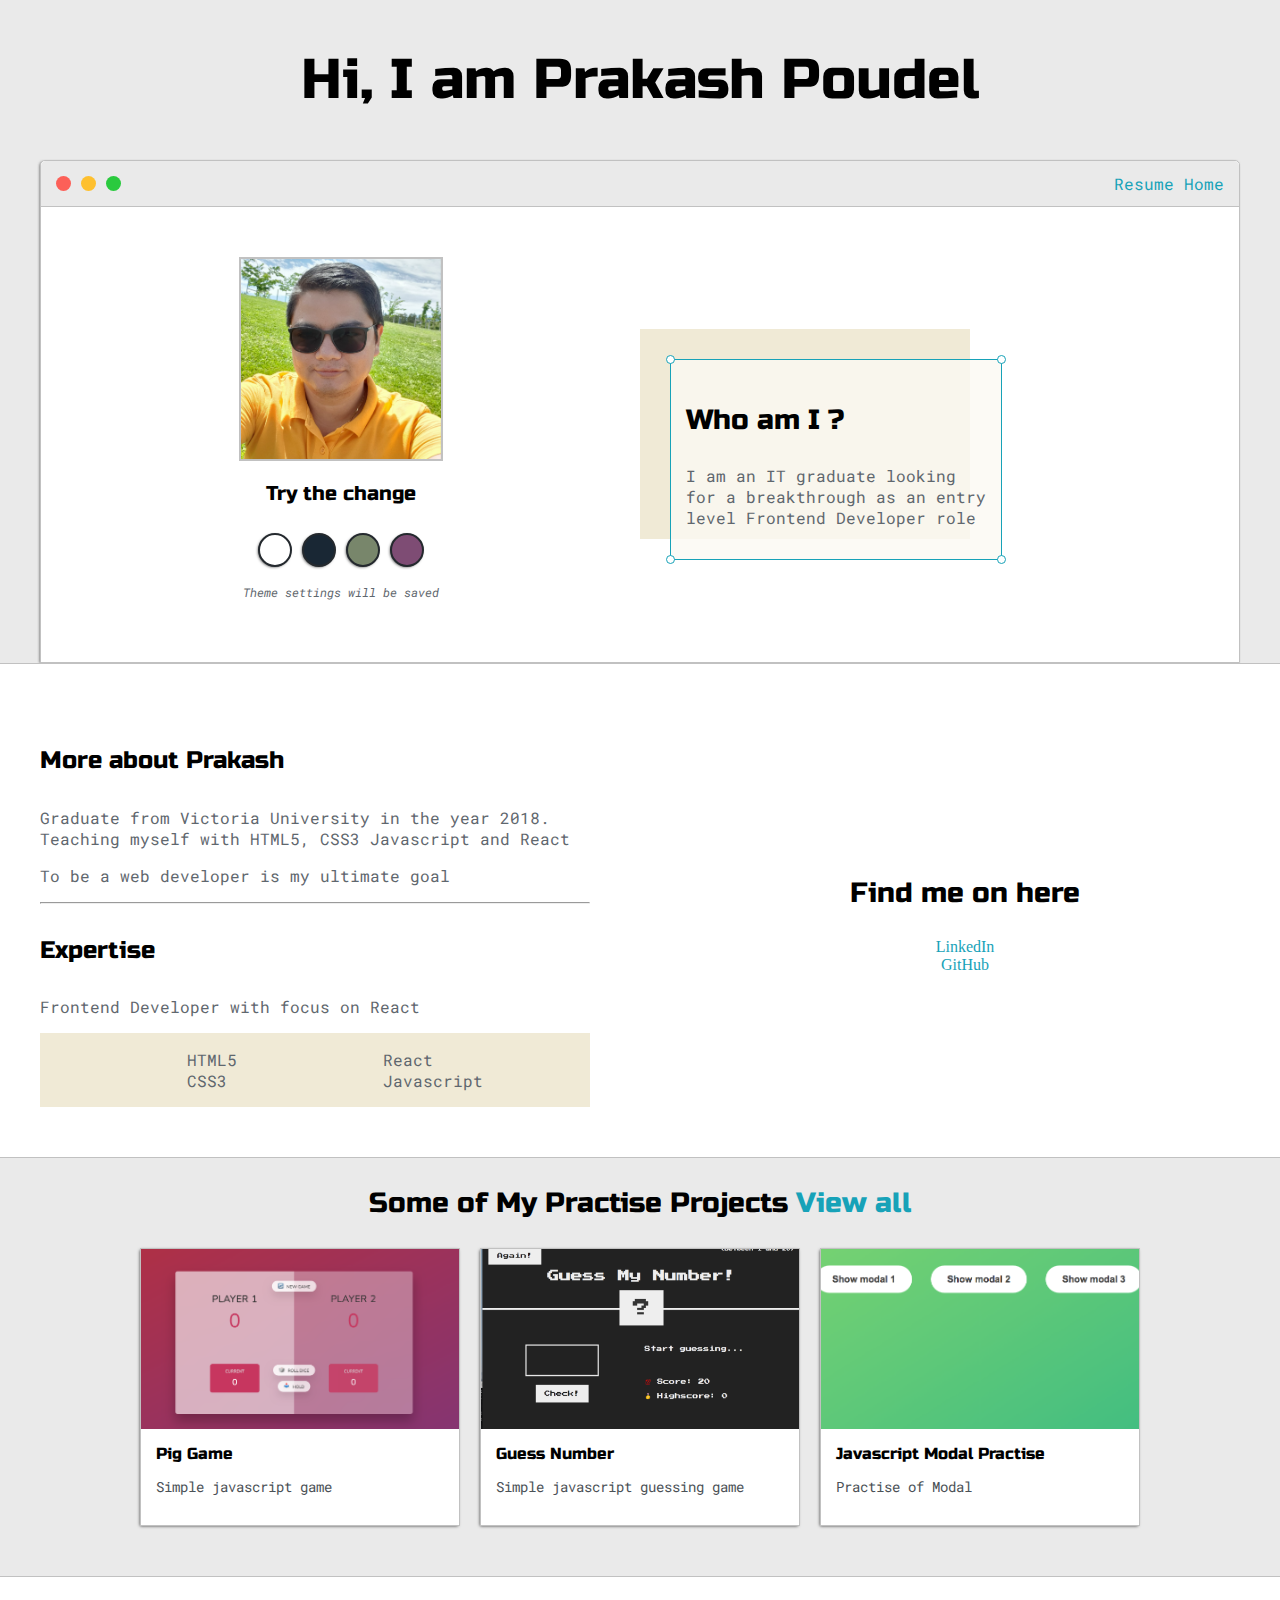
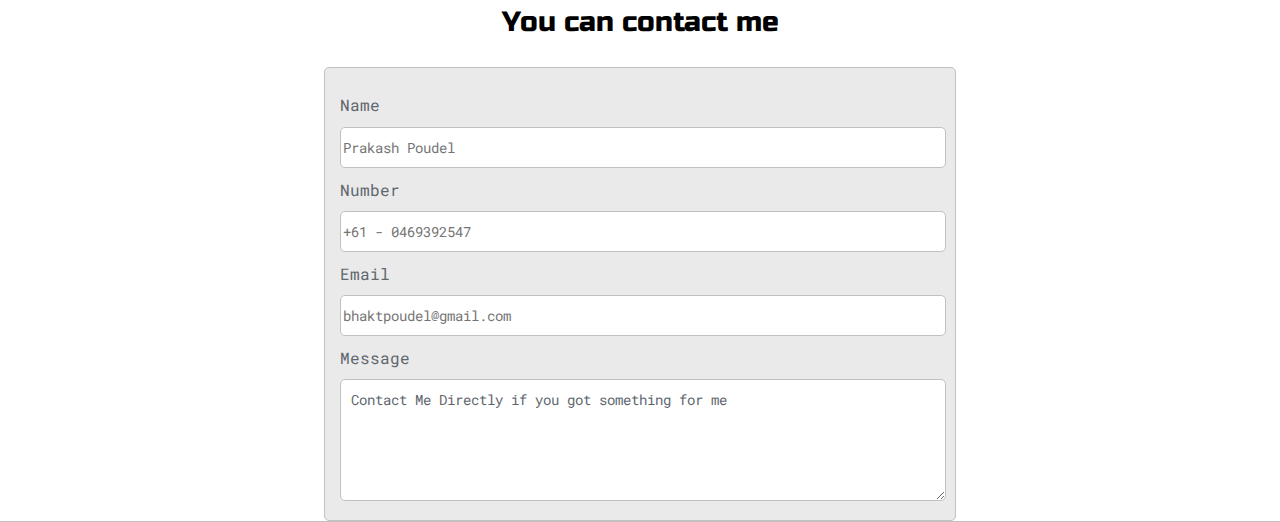
==== index.html @ c62d7d96 "Update index.html" ====
<!DOCTYPE html>
<html lang="en">
  <head>
    <meta charset="UTF-8" />
    <meta http-equiv="X-UA-Compatible" content="IE=edge" />
    <meta
      name="viewport"
      content="width=device-width, initial-scale=1.0, maximum-scale=1, minimum-scale=1"
    />
    <title>Prakash Poudel</title>

    <link rel="preconnect" href="https://fonts.gstatic.com" />
    <link
      href="https://fonts.googleapis.com/css2?family=Russo+One&display=swap"
      rel="stylesheet"
    />

    <link
      href="https://fonts.googleapis.com/css2?family=Roboto+Mono:wght@500&family=Russo+One&display=swap"
      rel="stylesheet"
    />

    <link rel="stylesheet" type="text/css" href="default.css" />
    <link id="theme-style" rel="stylesheet" type="text/css" href="" />
  </head>
  <body>
    <section class="s1">
      <div class="main-container">
        <div class="greeting-wrapper">
          <h1>Hi, I am Prakash Poudel</h1>
        </div>

        <div class="intro-wrapper">
          <div class="nav-wrapper">
            <div class="dots-wrapper">
              <div id="dot-1" class="browser-dot"></div>
              <div id="dot-2" class="browser-dot"></div>
              <div id="dot-3" class="browser-dot"></div>
            </div>
            <ul id="navigation">
              <li>
                <a href="PrakashPoudelResume.pdf" target="_blank">Resume</a>
                <a href="#">Home</a>
              </li>
            </ul>
          </div>
          <div class="left-column">
            <img id="profile_pic" src="images/prakashpoudel.jpeg" />
            <h5 style="text-align: center; line-height: 0">Try the change</h5>
            <div id="theme-options-wrapper">
              <div data-mode="light" id="light-mode" class="theme-dot"></div>
              <div data-mode="blue" id="blue-mode" class="theme-dot"></div>
              <div data-mode="green" id="green-mode" class="theme-dot"></div>
              <div data-mode="purple" id="purple-mode" class="theme-dot"></div>
            </div>
            <p id="settings-note">Theme settings will be saved</p>
          </div>
          <div class="right-column">
            <div id="preview-shadow">
              <div id="preview">
                <div id="corner-tl" class="corner"></div>
                <div id="corner-tr" class="corner"></div>
                <h3>Who am I ?</h3>
                <p>
                  I am an IT graduate looking for a breakthrough as an entry
                  level Frontend Developer role
                </p>
                <div id="corner-br" class="corner"></div>
                <div id="corner-bl" class="corner"></div>
              </div>
            </div>
          </div>
        </div>
      </div>
    </section>

    <section class="s2">
      <div class="main-container">
        <div class="about-wrapper">
          <div class="about-me">
            <h4>More about Prakash</h4>
            <p>
              Graduate from Victoria University in the year 2018. Teaching
              myself with HTML5, CSS3 Javascript and React
            </p>
            <p>To be a web developer is my ultimate goal</p>

            <hr />
            <h4>Expertise</h4>
            <p>Frontend Developer with focus on React</p>
            <div id="skills">
              <ul>
                <li>HTML5</li>
                <li>CSS3</li>
              </ul>
              <ul>
                <li>React</li>
                <li>Javascript</li>
              </ul>
            </div>
          </div>
          <div class="social-links">
            <h3>Find me on here</h3>
            <a href="https://www.linkedin.com/in/prakashpoudel/" target="_blank"
              >LinkedIn</a
            >
            <a href="https://github.com/redprakash" target="_blank">GitHub</a>
            <!-- <img src="images/social.jpeg" id="social_img" /> -->
          </div>
        </div>
      </div>
    </section>

    <section class="s1">
      <div class="main-container">
        <h3 style="text-align: center">
          Some of My Practise Projects
          <a
            href="https://github.com/redprakash?tab=repositories"
            target="_blank"
            >View all</a
          >
        </h3>
        <div class="post-wrapper">
          <div>
            <div class="post">
              <img class="thumbnail" src="images/piggame.png" />
              <div class="post-preview">
                <h6 class="post-title">Pig Game</h6>
                <p class="post-intro">Simple javascript game</p>
              </div>
            </div>
          </div>
          <div>
            <div class="post">
              <img class="thumbnail" src="images/guessnumber.png" />
              <div class="post-preview">
                <h6 class="post-title">Guess Number</h6>
                <p class="post-intro">Simple javascript guessing game</p>
              </div>
            </div>
          </div>
          <div>
            <div class="post">
              <img class="thumbnail" src="images/modal.png" />
              <div class="post-preview">
                <h6 class="post-title">Javascript Modal Practise</h6>
                <p class="post-intro">Practise of Modal</p>
              </div>
            </div>
          </div>
        </div>
      </div>
    </section>

    <section class="s2">
      <div class="main-container">
        <h3 style="text-align: center">You can contact me</h3>
        <form id="contact-form">
          <label>Name</label>
          <input
            class="input-field"
            type="text"
            name="name"
            placeholder="Prakash Poudel"
            disabled
          />

          <label>Number</label>
          <input
            class="input-field"
            type="number"
            name="number"
            placeholder="+61 - 0469392547"
            disabled
          />

          <label>Email</label>
          <input
            class="input-field"
            type="email"
            name="email"
            placeholder="bhaktpoudel@gmail.com"
            disabled
          />

          <label>Message</label>
          <textarea class="input-field" name="message" disabled>
 Contact Me Directly if you got something for me</textarea
          >
          <!-- <input type="submit" value="Send" id="submit-btn" /> -->
        </form>
      </div>
    </section>
    <script type="text/javascript" src="script.js"></script>
  </body>
</html>
---- default.css ----
:root {
  --mainColor: #eaeaea;
  --secondaryColor: #fff;
  --borderColor: #c1c1c1;
  --mainText: black;
  --secondaryText: #5f676e;
  --themeDotBorder: #24292e;
  --previewBg: rgb(251, 249, 243, 0.8);
  --previewShadow: #f0ead6;
  --buttonColor: black;
}

html,
body {
  padding: 0;
  margin: 0;
}
body * {
  transition: 0.5s;
}
h1,
h2,
h3,
h4,
h5,
h6,
strong {
  color: var(--mainText);
  font-family: 'Russo One', sans-serif;
  font-weight: 500;
}
p,
li,
span,
label,
input,
textarea {
  color: var(--secondaryText);
  font-family: 'Roboto Mono', monospace;
}
h1 {
  font-size: 56px;
}
h2 {
  font-size: 36px;
}
h3 {
  font-size: 28px;
}
h4 {
  font-size: 24px;
}
h5 {
  font-size: 20px;
}
h6 {
  font-size: 16px;
}
a {
  text-decoration: none;
  color: #17a2b8;
}
ul {
  list-style: none;
}
.s1 {
  background-color: var(--mainColor);
  border-bottom: 1px solid var(--borderColor);
  overflow: auto;
}

.s2 {
  background-color: var(--secondaryColor);
  border-bottom: 1px solid var(--borderColor);
  overflow: auto;
}

.main-container {
  width: 1200px;
  margin: 0 auto;
}
.greeting-wrapper {
  display: grid;

  min-height: 10em;
  text-align: center;
  align-content: center;
}
.intro-wrapper {
  background-color: var(--secondaryColor);
  border: 1px solid var(--borderColor);
  border-radius: 5px 5px 0 0;
  -webkit-box-shadow: -1px 1px 3px -1px rgba(0, 0, 0, 0.75);
  -moz-box-shadow: -1px 1px 3px -1px rgba(0, 0, 0, 0.75);
  box-shadow: -1px 1px 3px -1px rgba(0, 0, 0, 0.75);
  display: grid;
  grid-template-columns: 1fr 1fr;

  grid-template-areas:
    'nav-wrapper nav-wrapper'
    'left-column right-column';
}
.nav-wrapper {
  grid-area: nav-wrapper;
  border-radius: 5px 5px 0 0;
  border-bottom: 1px solid var(--borderColor);
  display: flex;
  justify-content: space-between;
  align-items: center;
  background-color: var(--mainColor);
}
#nagigation a {
  color: var(--mainText);
}
#navigation {
  margin: 0;
  padding: 10px;
}
#navigation li {
  display: inline-block;
  margin-right: 5px;
  margin-right: 5px;
}
.dots-wrapper {
  display: flex;
  padding: 10px;
}
#dot-1 {
  background-color: #fc6058;
}
#dot-2 {
  background-color: #fec02f;
}
#dot-3 {
  background-color: #2aca3e;
}
.browser-dot {
  background-color: black;
  height: 15px;
  width: 15px;
  border-radius: 50%;
  margin: 5px;
}

.left-column {
  grid-area: left-column;
  padding-top: 50px;
  padding-bottom: 50px;
}
#profile_pic {
  display: block;
  margin: 0 auto;
  width: 200px;
  height: 200px;
  object-fit: cover;
  border: 2px solid var(--borderColor);
}
#theme-options-wrapper {
  display: flex;
  justify-content: center;
}

.theme-dot {
  height: 30px;
  width: 30px;
  border-radius: 50%;
  cursor: pointer;
  background-color: black;
  margin: 5px;
  border: 2px solid var(--themeDotBorder);
  -webkit-box-shadow: -1px 1px 3px -1px rgba(0, 0, 0, 0.75);
  -moz-box-shadow: -1px 1px 3px -1px rgba(0, 0, 0, 0.75);
  box-shadow: -1px 1px 3px -1px rgba(0, 0, 0, 0.75);
}

.theme-dot:hover {
  border-width: 5px;
}
#light-mode {
  background-color: #fff;
}
#blue-mode {
  background-color: #192734;
}
#green-mode {
  background-color: #78866b;
}
#purple-mode {
  background-color: #7e4c74;
}
#settings-note {
  font-size: 12px;
  font-style: italic;
  text-align: center;
}

.right-column {
  grid-area: right-column;
  display: grid;
  align-content: center;
  padding-top: 50px;
  padding-bottom: 50px;
}
#preview-shadow {
  background-color: var(--previewShadow);
  width: 300px;
  height: 180px;
  padding-left: 30px;
  padding-top: 30px;
}
#preview {
  width: 300px;
  border: 1.5px solid #17a2b8;
  background-color: var(--previewBg);
  padding: 15px;
  position: relative;
}
.corner {
  width: 7px;
  height: 7px;
  border-radius: 50%;
  border: 1.5px solid #17a2b8;
  background-color: #fff;
  position: absolute;
}
#corner-tl {
  top: -5px;
  left: -5px;
}
#corner-tr {
  top: -5px;
  right: -5px;
}
#corner-br {
  bottom: -5px;
  right: -5px;
}
#corner-bl {
  bottom: -5px;
  left: -5px;
}
.about-wrapper {
  display: grid;
  grid-template-columns: repeat(auto-fit, minmax(320px, 1fr));
  padding-top: 50px;
  padding-bottom: 50px;
  gap: 100px;
}
#skills {
  display: flex;
  justify-content: space-evenly;
  background-color: var(--previewShadow);
}
.social-links {
  display: grid;
  align-content: center;
  text-align: center;
}
#social_img {
  width: 100%;
}
.post-wrapper {
  display: grid;
  grid-template-columns: repeat(auto-fit, 320px);
  gap: 20px;
  justify-content: center;
  padding-bottom: 50px;
}
.thumbnail {
  display: block;
  width: 100%;
  height: 180px;
  object-fit: cover;
}
.post {
  border: 1px solid var(--borderColor);
  -webkit-box-shadow: -1px 1px 3px -1px rgba(0, 0, 0, 0.75);
  -moz-box-shadow: -1px 1px 3px -1px rgba(0, 0, 0, 0.75);
  box-shadow: -1px 1px 3px -1px rgba(0, 0, 0, 0.75);
}
.post-preview {
  background-color: #fff;
  padding: 15px;
}
.post-title {
  color: black;
  margin: 0;
}
.post-intro {
  color: #4b5156;
  font-size: 14px;
}

#contact-form {
  display: block;
  max-width: 600px;
  margin: 0 auto;
  border: 1px solid var(--borderColor);
  padding: 15px;
  border-radius: 5px;
  background-color: var(--mainColor);
  margin-bottom: 50x;
}
#contact-form label {
  line-height: 2.7em;
}
#contact-form textarea {
  min-height: 100px;
  font-size: 14px;
}
.input-field {
  width: 100%;
  padding-top: 10px;
  padding-bottom: 10px;
  background-color: var(--secondaryColor);
  border-radius: 5px;
  border: 1px solid var(--borderColor);
  font-size: 14px;
}
#submit-btn {
  margin-top: 10px;
  width: 100%;
  padding-top: 10px;
  padding-bottom: 10px;
  color: #fff;
  background-color: var(--buttonColor);
  border: none;
}

@media screen and (max-width: 1200px) {
  .main-container {
    width: 95%;
  }
}

@media screen and (max-width: 800px) {
  .intro-wrapper {
    grid-template-columns: 1fr;

    grid-template-areas:
      'nav-wrapper '
      'left-column '
      'right-column';
  }
  .right-column {
    justify-content: center;
  }
}
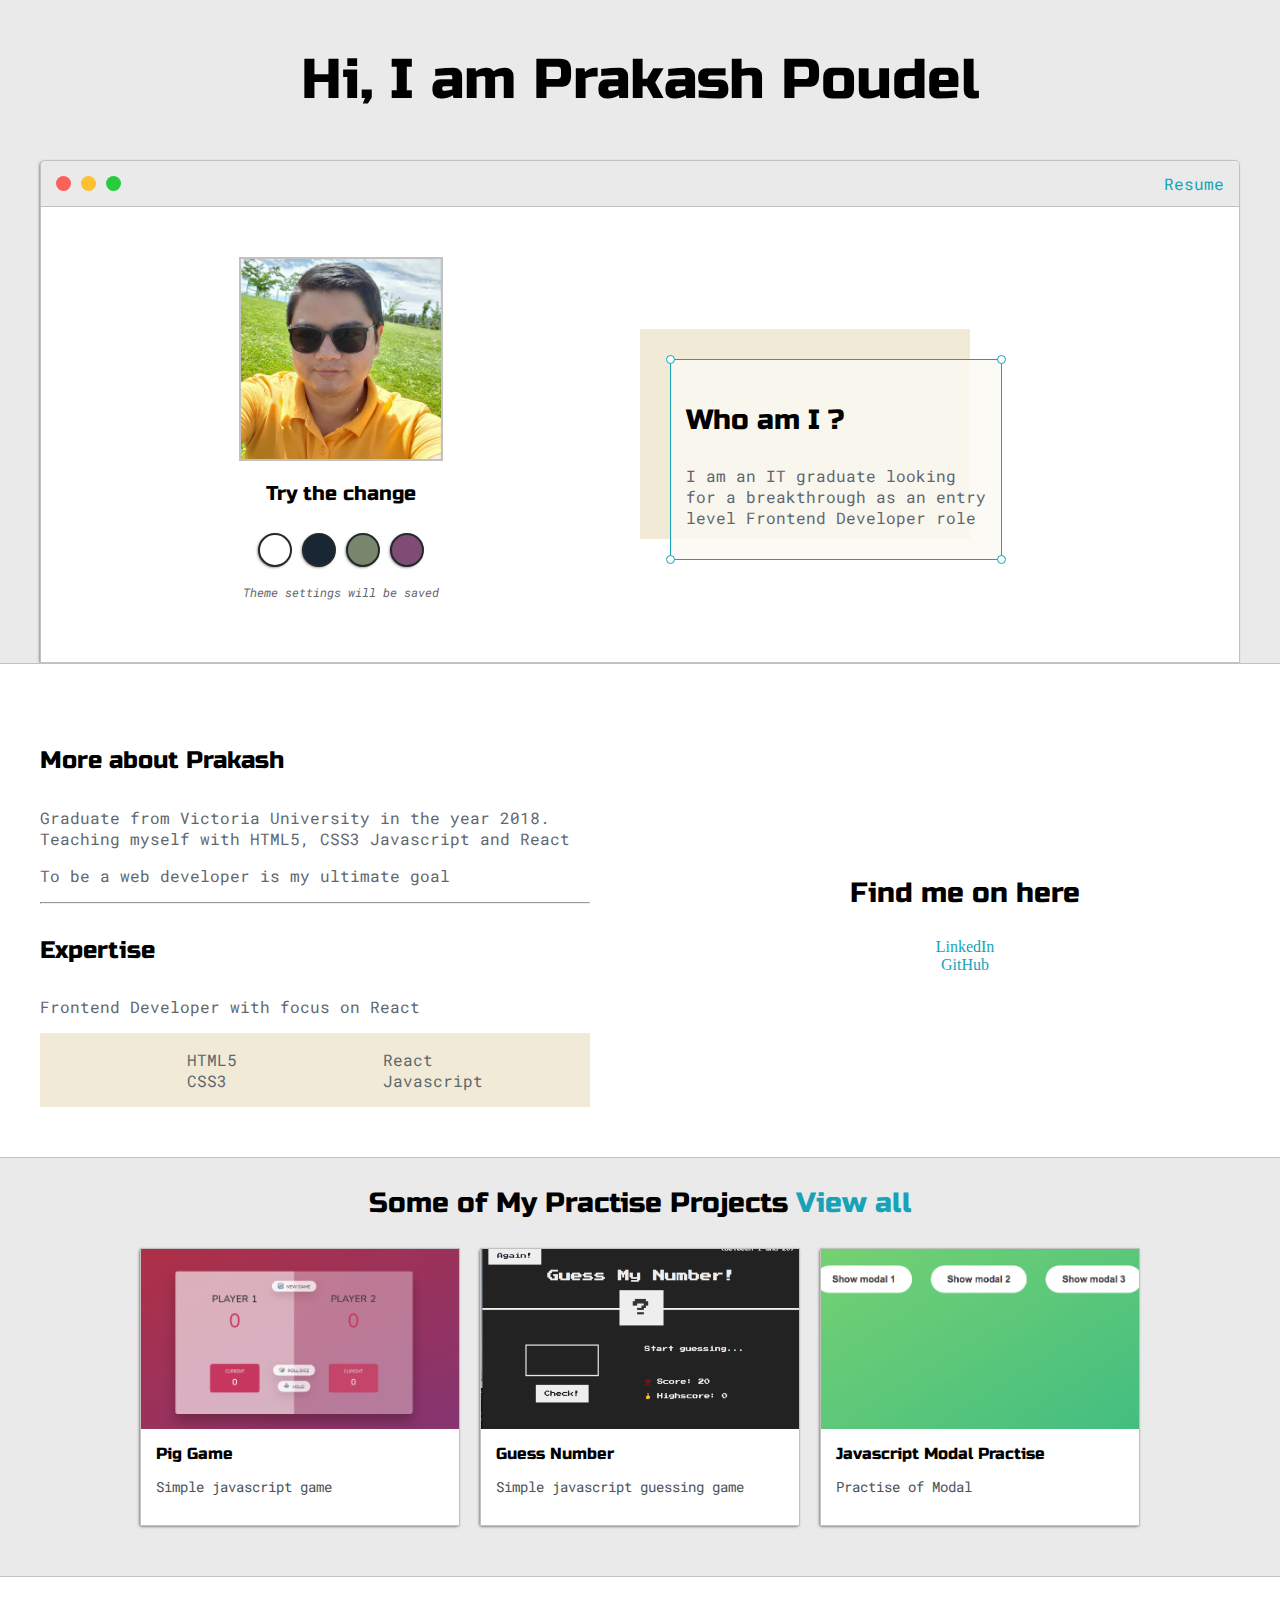
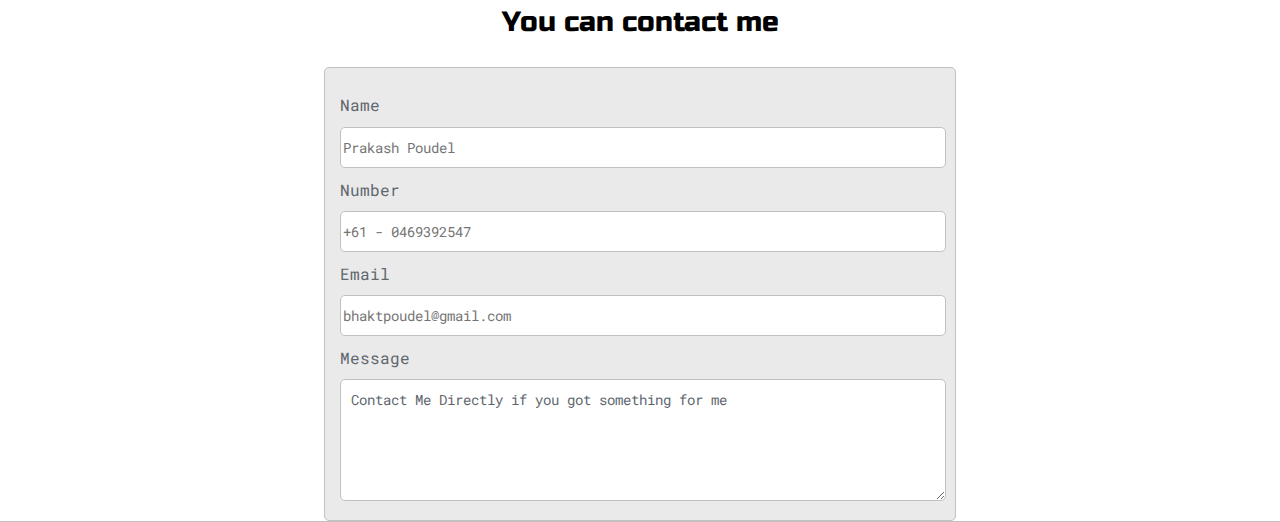
==== commit 0db7b5a4: "removing home link" ====
--- a/index.html
+++ b/index.html
@@ -40,7 +40,7 @@
             <ul id="navigation">
               <li>
                 <a href="PrakashPoudelResume.pdf" target="_blank">Resume</a>
-                <a href="#">Home</a>
+               
               </li>
             </ul>
           </div>
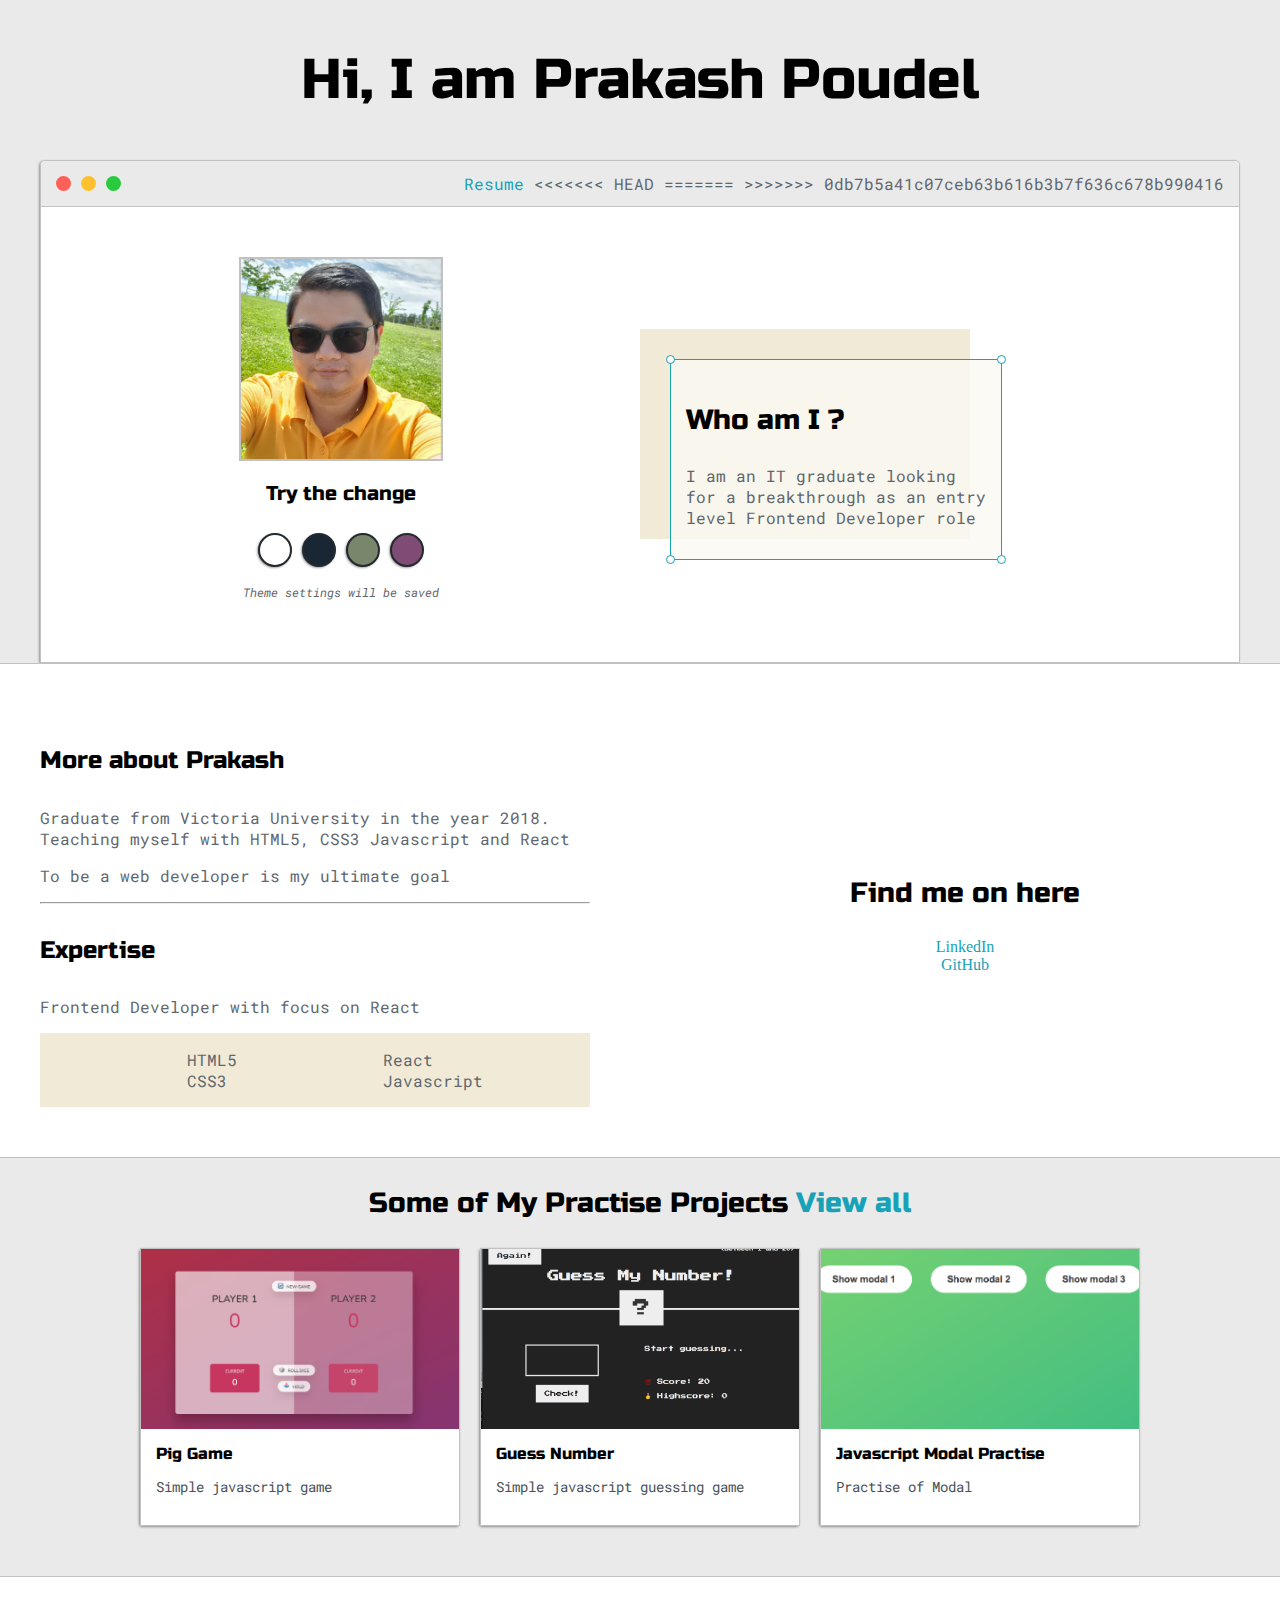
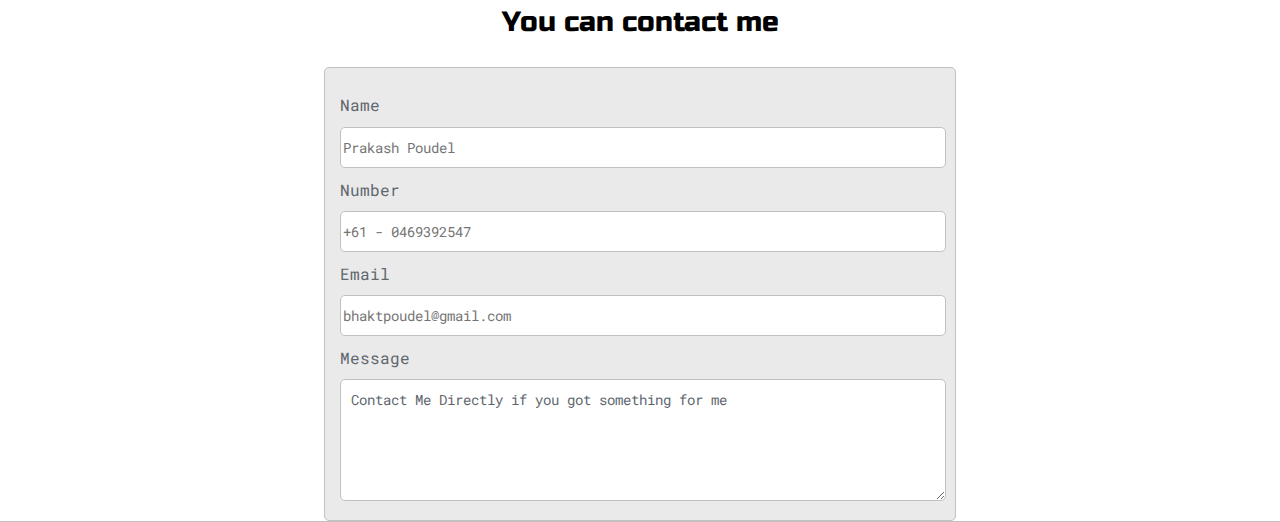
==== commit 1d501efb: "adding alt to images" ====
--- a/index.html
+++ b/index.html
@@ -40,12 +40,19 @@
             <ul id="navigation">
               <li>
                 <a href="PrakashPoudelResume.pdf" target="_blank">Resume</a>
+<<<<<<< HEAD
+=======
                
+>>>>>>> 0db7b5a41c07ceb63b616b3b7f636c678b990416
               </li>
             </ul>
           </div>
           <div class="left-column">
-            <img id="profile_pic" src="images/prakashpoudel.jpeg" />
+            <img
+              id="profile_pic"
+              src="images/prakashpoudel.jpeg"
+              alt="prakashpoudel"
+            />
             <h5 style="text-align: center; line-height: 0">Try the change</h5>
             <div id="theme-options-wrapper">
               <div data-mode="light" id="light-mode" class="theme-dot"></div>
@@ -124,7 +131,7 @@
         <div class="post-wrapper">
           <div>
             <div class="post">
-              <img class="thumbnail" src="images/piggame.png" />
+              <img class="thumbnail" src="images/piggame.png" alt="piggame" />
               <div class="post-preview">
                 <h6 class="post-title">Pig Game</h6>
                 <p class="post-intro">Simple javascript game</p>
@@ -133,7 +140,11 @@
           </div>
           <div>
             <div class="post">
-              <img class="thumbnail" src="images/guessnumber.png" />
+              <img
+                class="thumbnail"
+                src="images/guessnumber.png"
+                alt="guessnumber"
+              />
               <div class="post-preview">
                 <h6 class="post-title">Guess Number</h6>
                 <p class="post-intro">Simple javascript guessing game</p>
@@ -142,7 +153,7 @@
           </div>
           <div>
             <div class="post">
-              <img class="thumbnail" src="images/modal.png" />
+              <img class="thumbnail" src="images/modal.png" alt="modal" />
               <div class="post-preview">
                 <h6 class="post-title">Javascript Modal Practise</h6>
                 <p class="post-intro">Practise of Modal</p>
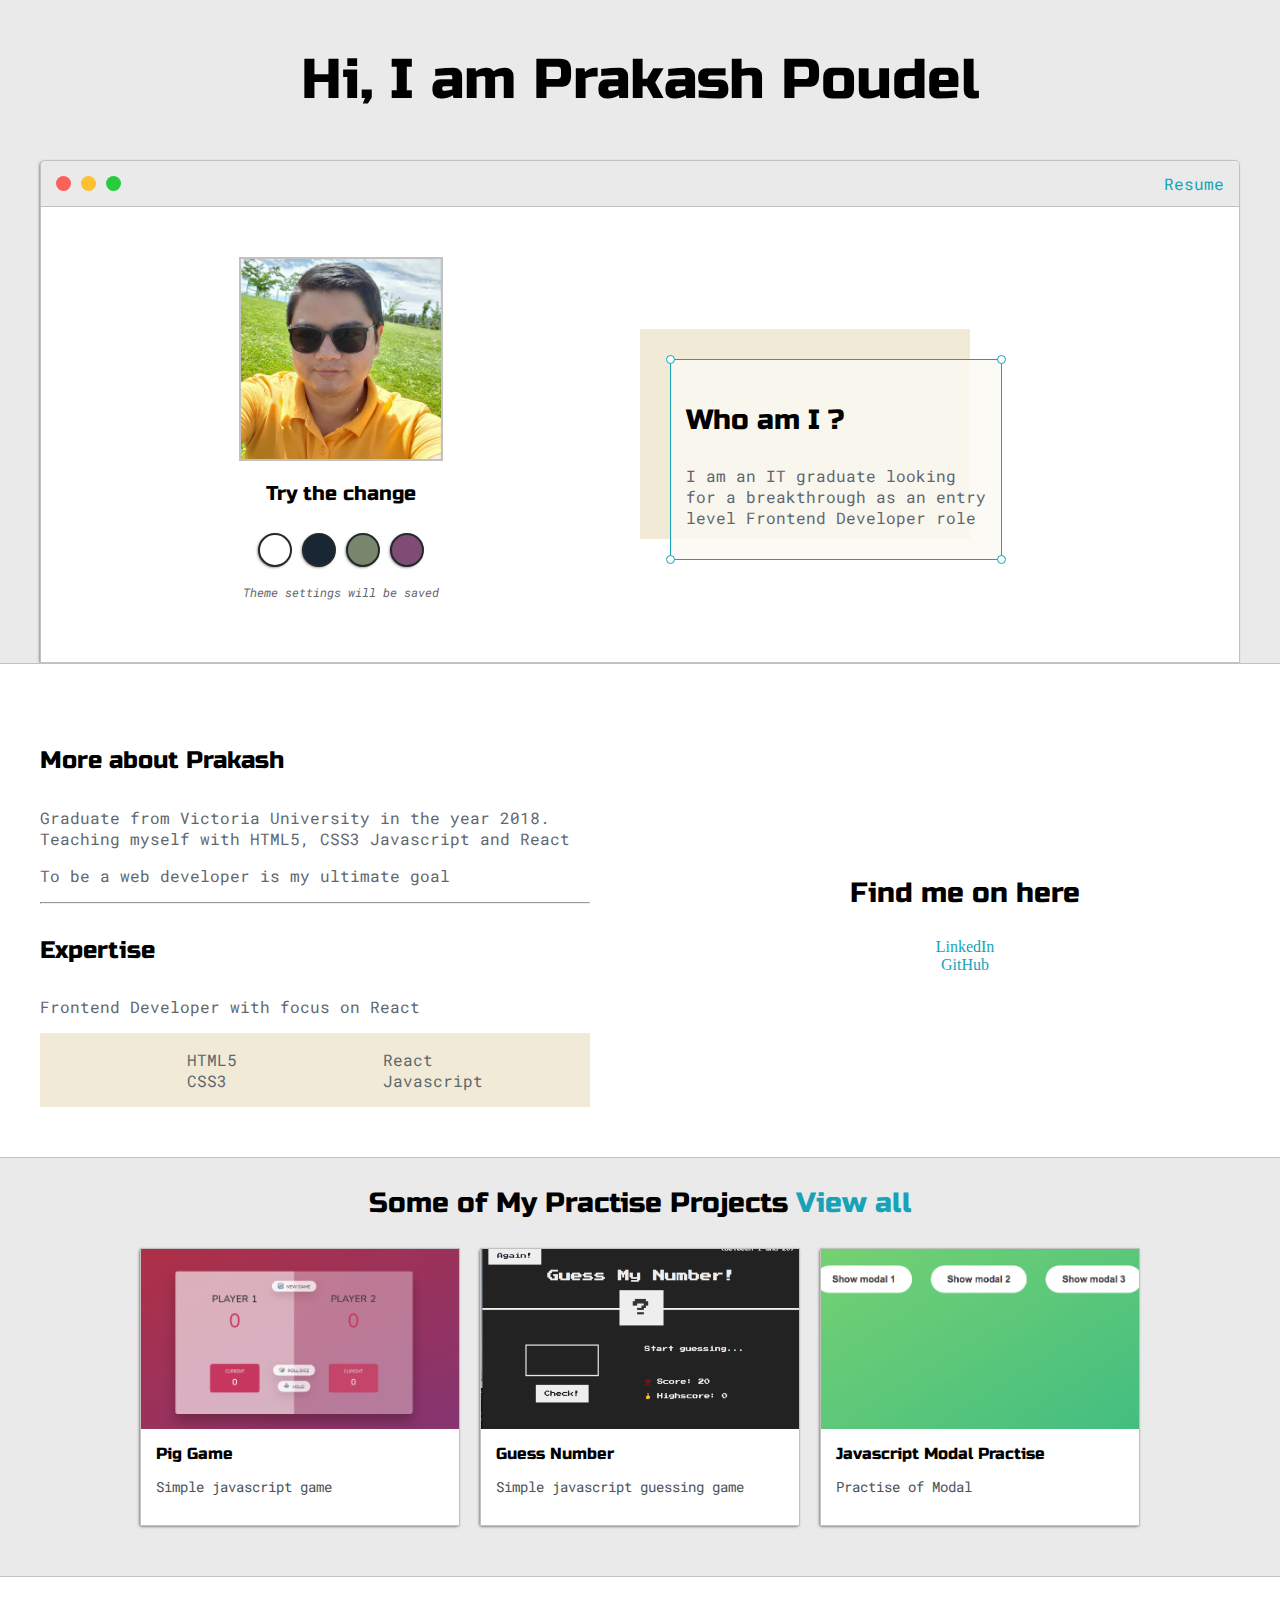
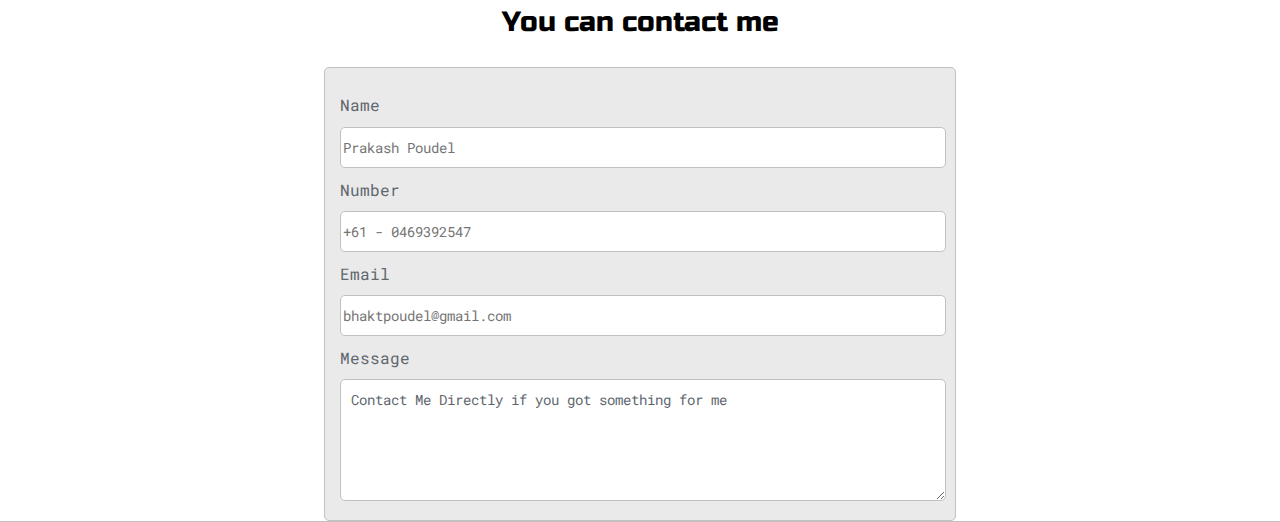
==== commit 69135e6b: "changes to index" ====
--- a/index.html
+++ b/index.html
@@ -40,10 +40,6 @@
             <ul id="navigation">
               <li>
                 <a href="PrakashPoudelResume.pdf" target="_blank">Resume</a>
-<<<<<<< HEAD
-=======
-               
->>>>>>> 0db7b5a41c07ceb63b616b3b7f636c678b990416
               </li>
             </ul>
           </div>
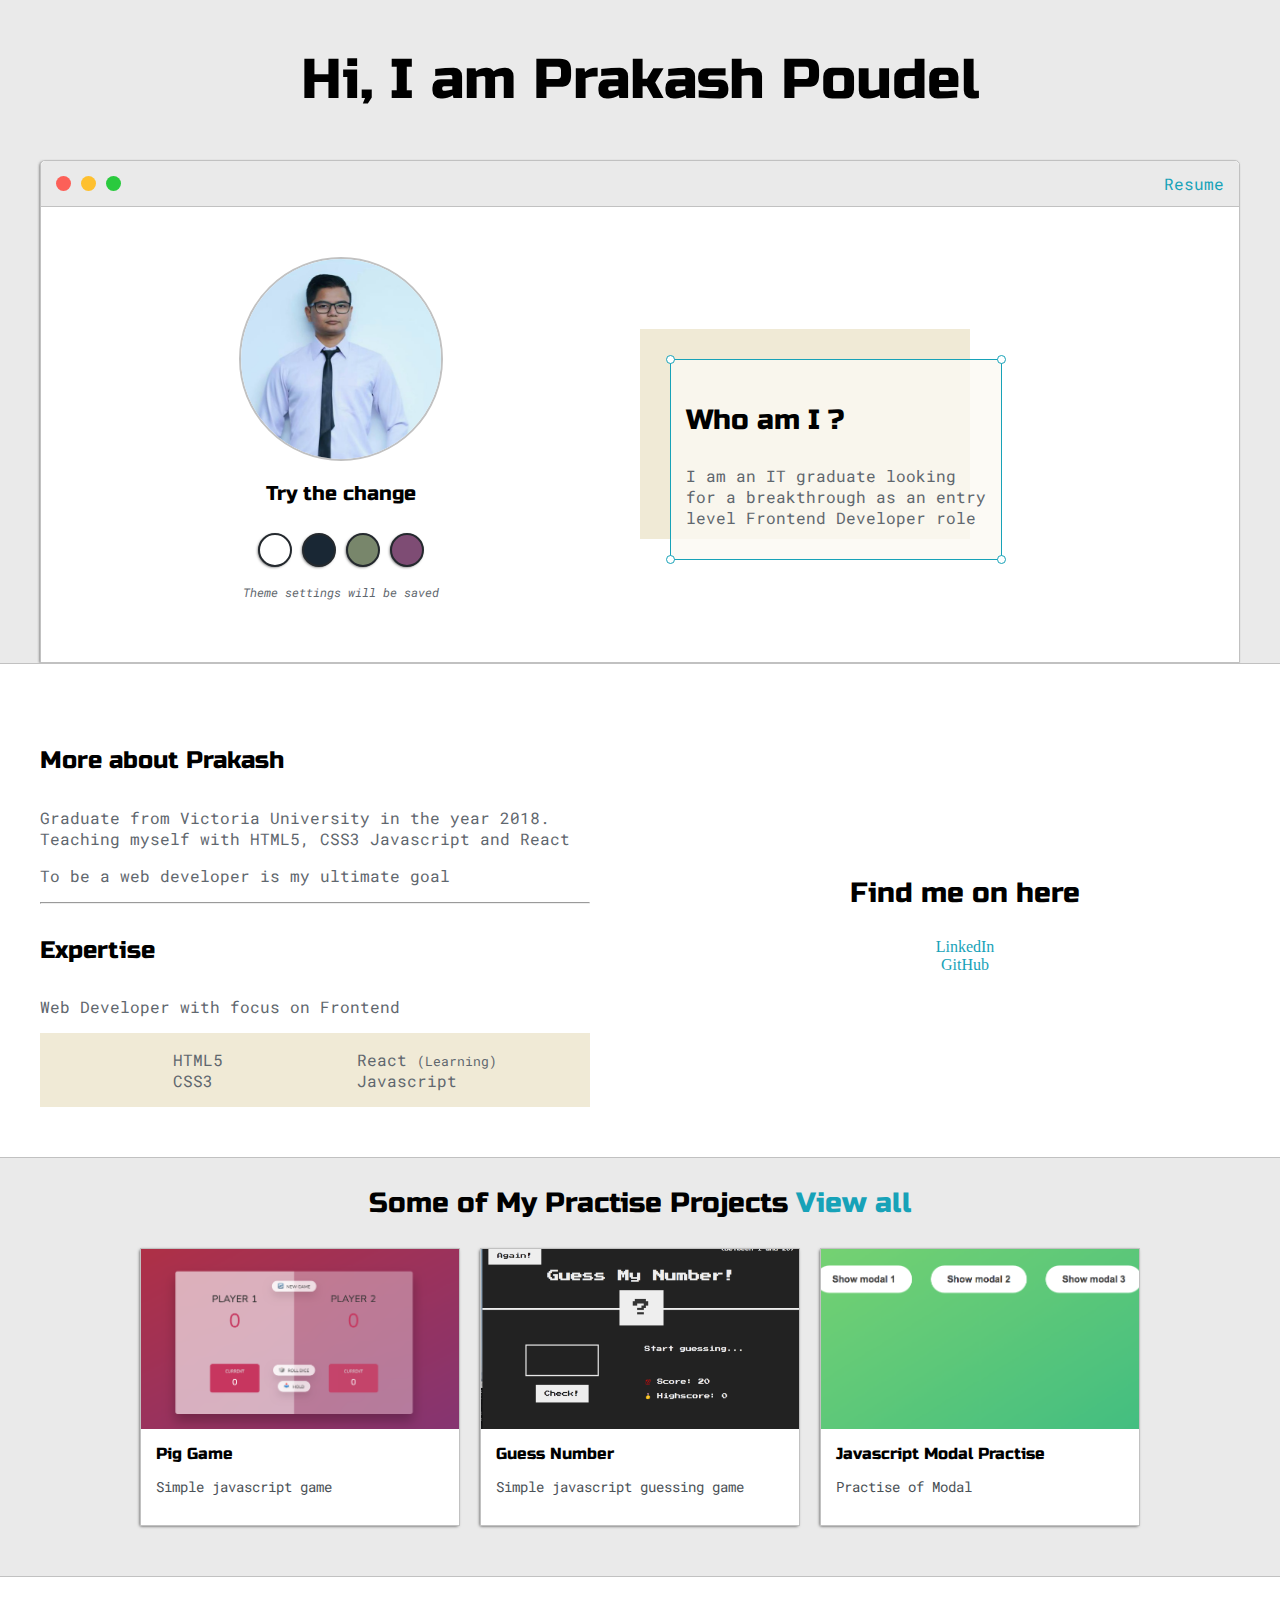
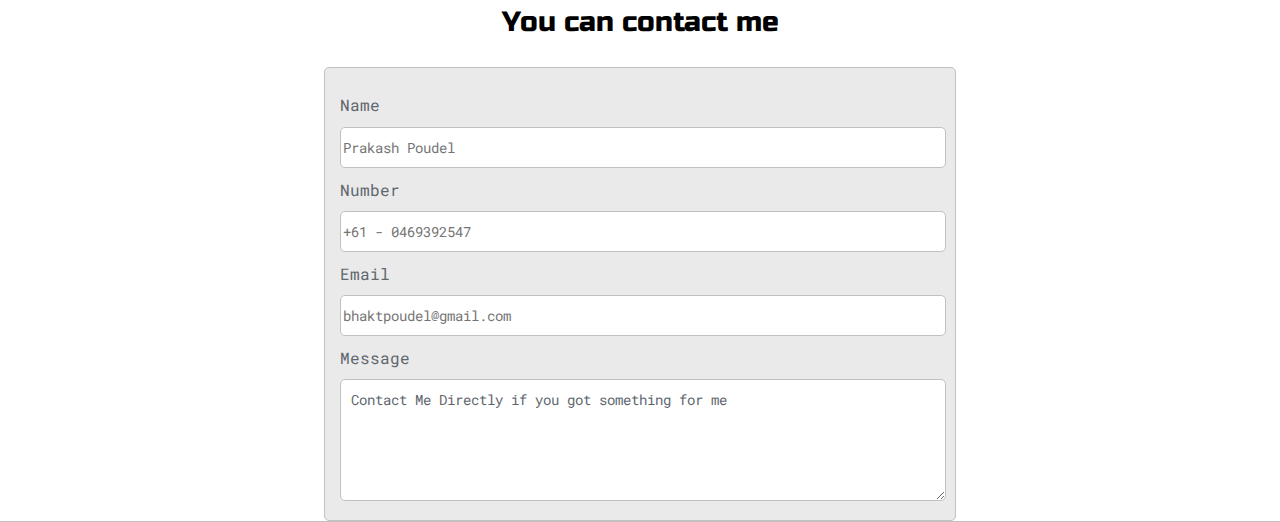
==== commit 80d2f80a: "Few changes in info" ====
--- a/index.html
+++ b/index.html
@@ -90,14 +90,14 @@
 
             <hr />
             <h4>Expertise</h4>
-            <p>Frontend Developer with focus on React</p>
+            <p>Web Developer with focus on Frontend</p>
             <div id="skills">
               <ul>
                 <li>HTML5</li>
                 <li>CSS3</li>
               </ul>
               <ul>
-                <li>React</li>
+                <li>React <small>(Learning)</small></li>
                 <li>Javascript</li>
               </ul>
             </div>
--- a/default.css
+++ b/default.css
@@ -153,6 +153,7 @@
   width: 200px;
   height: 200px;
   object-fit: cover;
+  border-radius: 50%;
   border: 2px solid var(--borderColor);
 }
 #theme-options-wrapper {
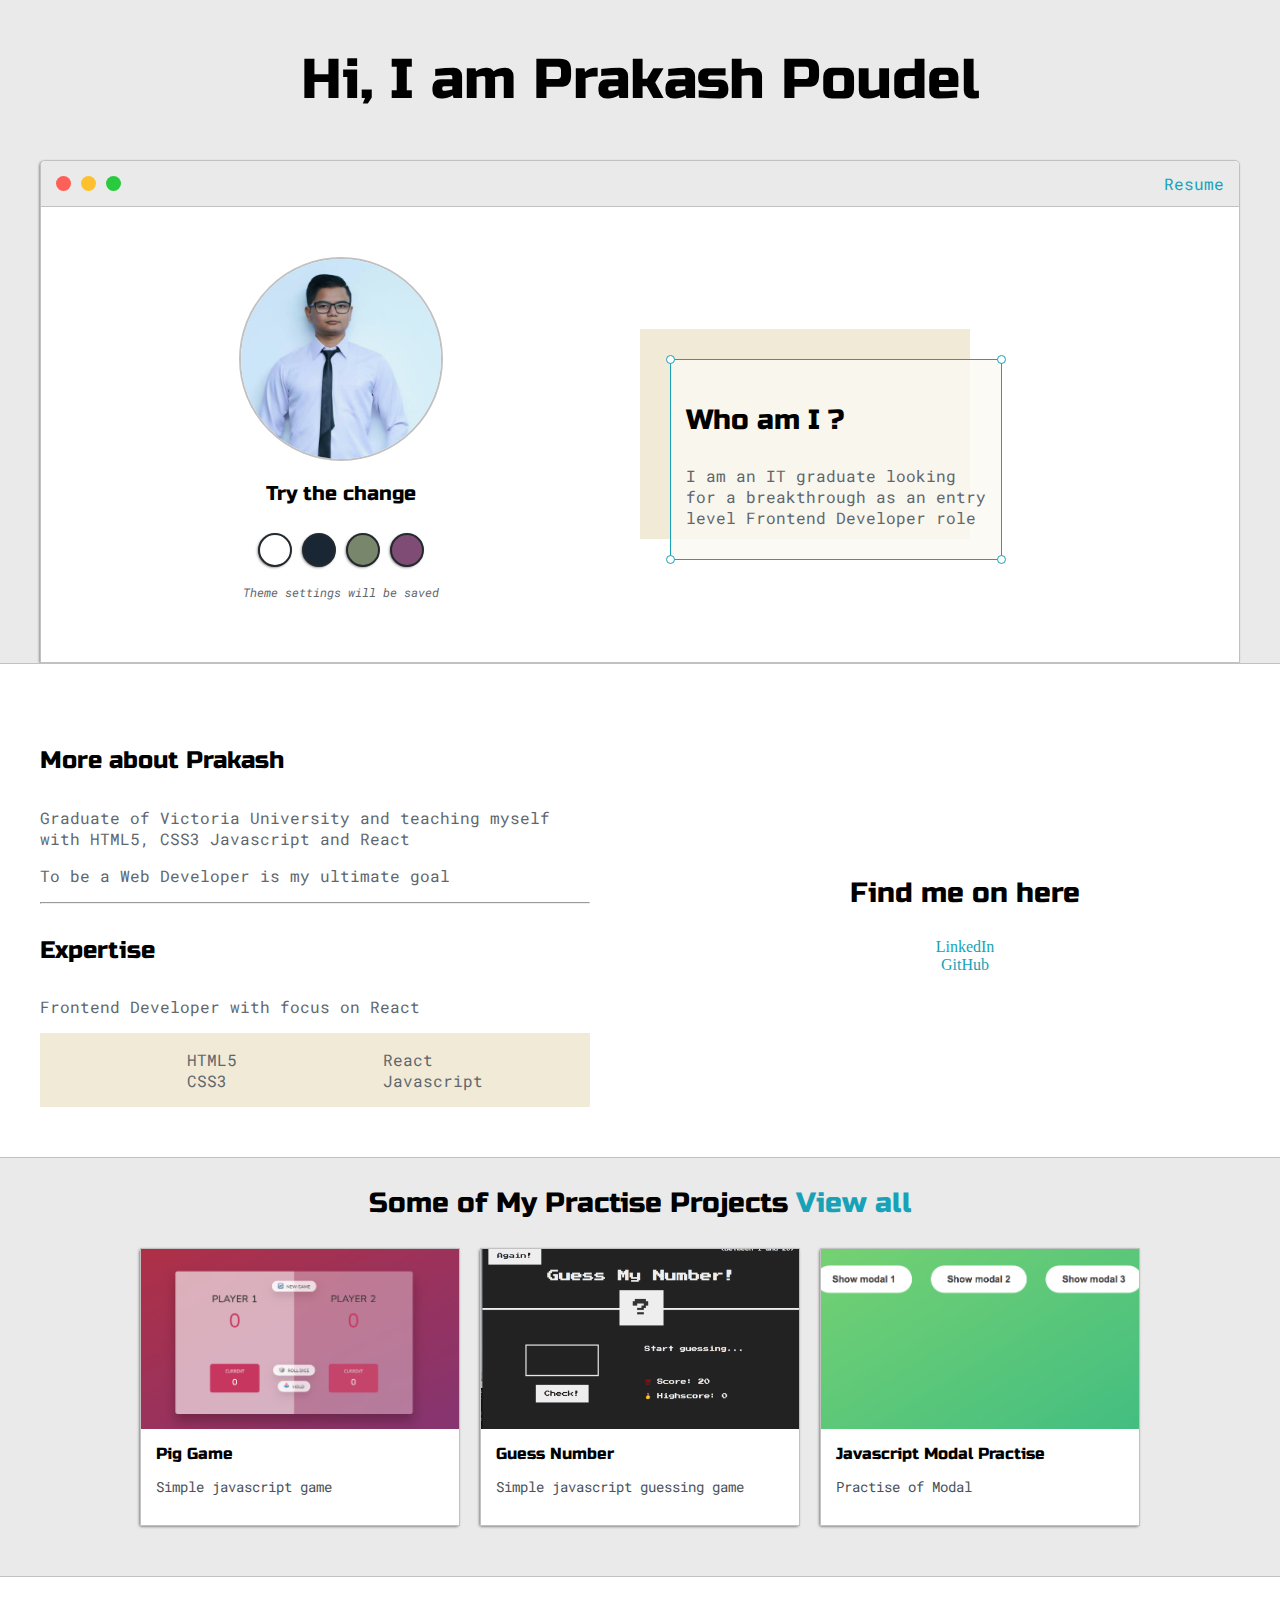
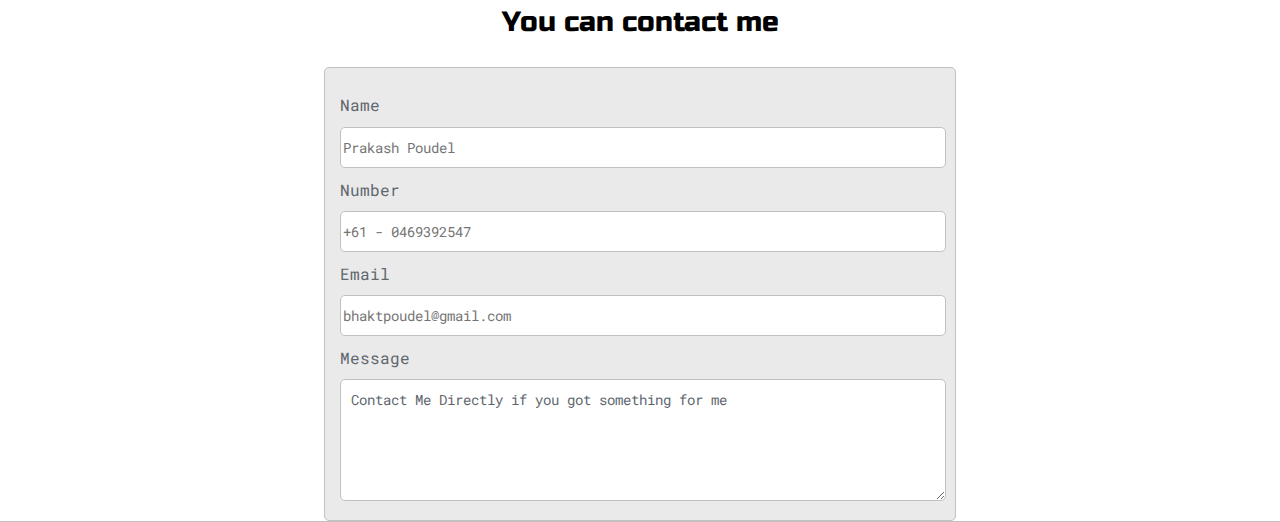
==== commit 68d925cb: "adding practiceproject link to index" ====
--- a/index.html
+++ b/index.html
@@ -83,21 +83,21 @@
           <div class="about-me">
             <h4>More about Prakash</h4>
             <p>
-              Graduate from Victoria University in the year 2018. Teaching
-              myself with HTML5, CSS3 Javascript and React
+              Graduate of Victoria University and teaching myself with HTML5,
+              CSS3 Javascript and React
             </p>
-            <p>To be a web developer is my ultimate goal</p>
+            <p>To be a Web Developer is my ultimate goal</p>
 
             <hr />
             <h4>Expertise</h4>
-            <p>Web Developer with focus on Frontend</p>
+            <p>Frontend Developer with focus on React</p>
             <div id="skills">
               <ul>
                 <li>HTML5</li>
                 <li>CSS3</li>
               </ul>
               <ul>
-                <li>React <small>(Learning)</small></li>
+                <li>React</li>
                 <li>Javascript</li>
               </ul>
             </div>
@@ -119,7 +119,7 @@
         <h3 style="text-align: center">
           Some of My Practise Projects
           <a
-            href="https://github.com/redprakash?tab=repositories"
+            href="https://redprakash.github.io/practiceprojects/"
             target="_blank"
             >View all</a
           >
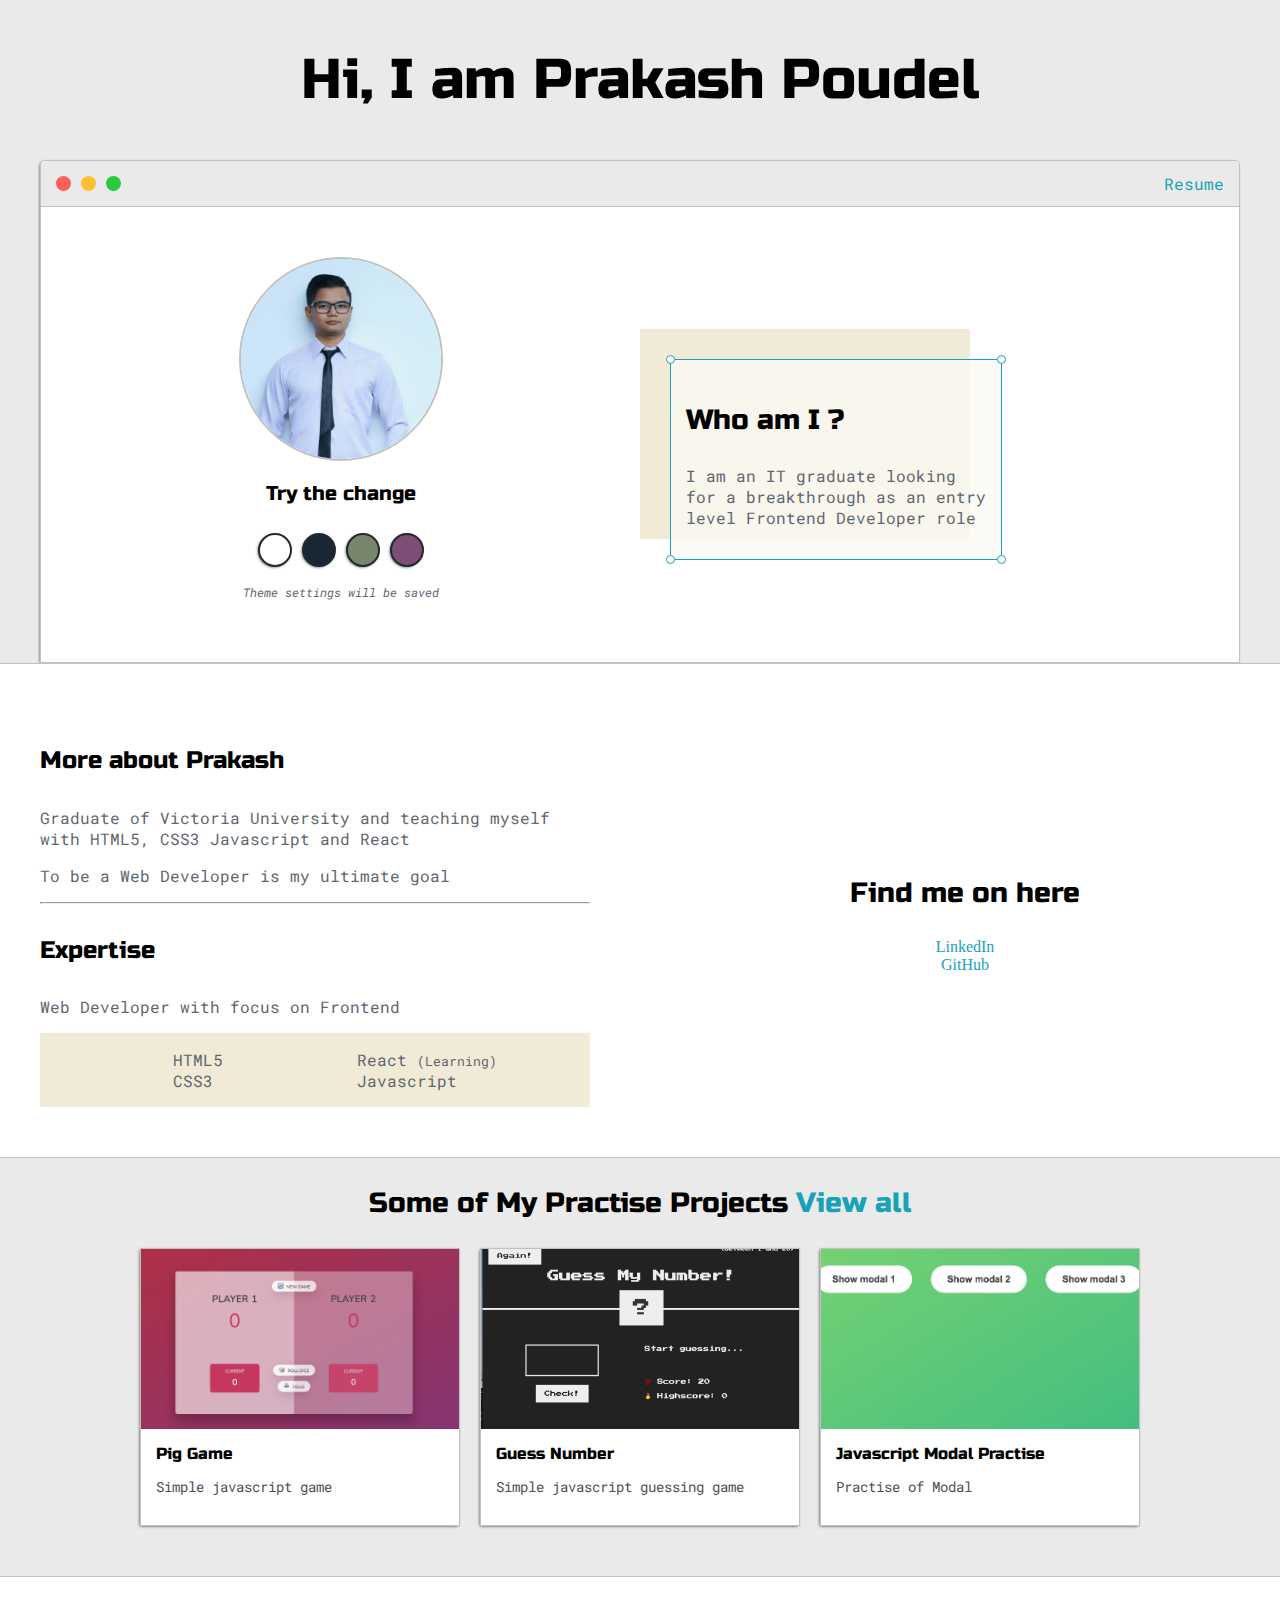
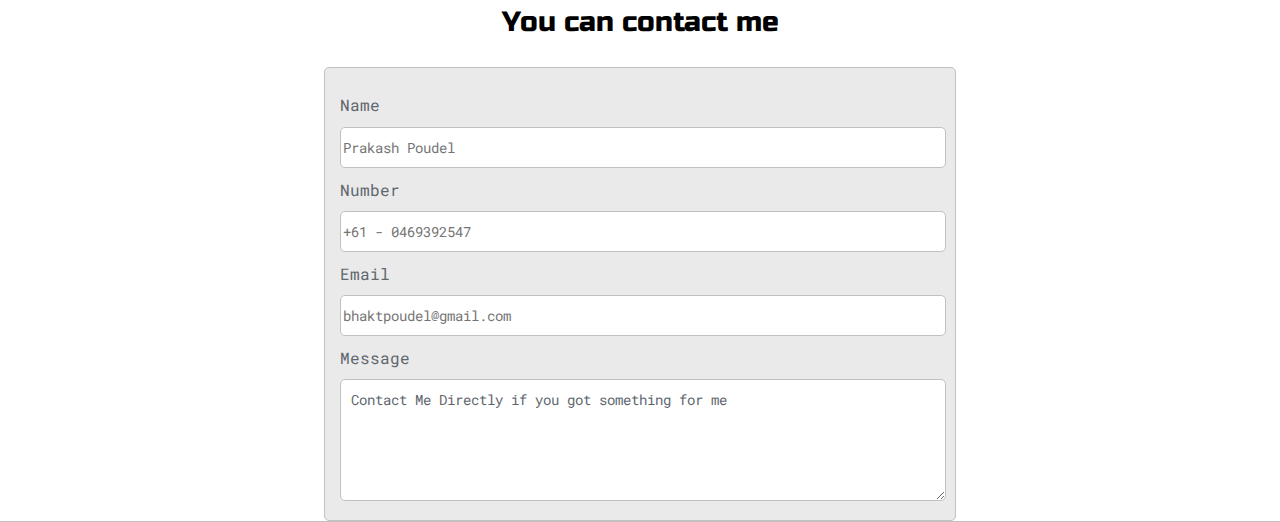
==== commit 3cf35d9d: "Merge branch 'master' of https://github.com/redprakash/prakashportfolio into master" ====
--- a/index.html
+++ b/index.html
@@ -90,14 +90,14 @@
 
             <hr />
             <h4>Expertise</h4>
-            <p>Frontend Developer with focus on React</p>
+            <p>Web Developer with focus on Frontend</p>
             <div id="skills">
               <ul>
                 <li>HTML5</li>
                 <li>CSS3</li>
               </ul>
               <ul>
-                <li>React</li>
+                <li>React <small>(Learning)</small></li>
                 <li>Javascript</li>
               </ul>
             </div>
